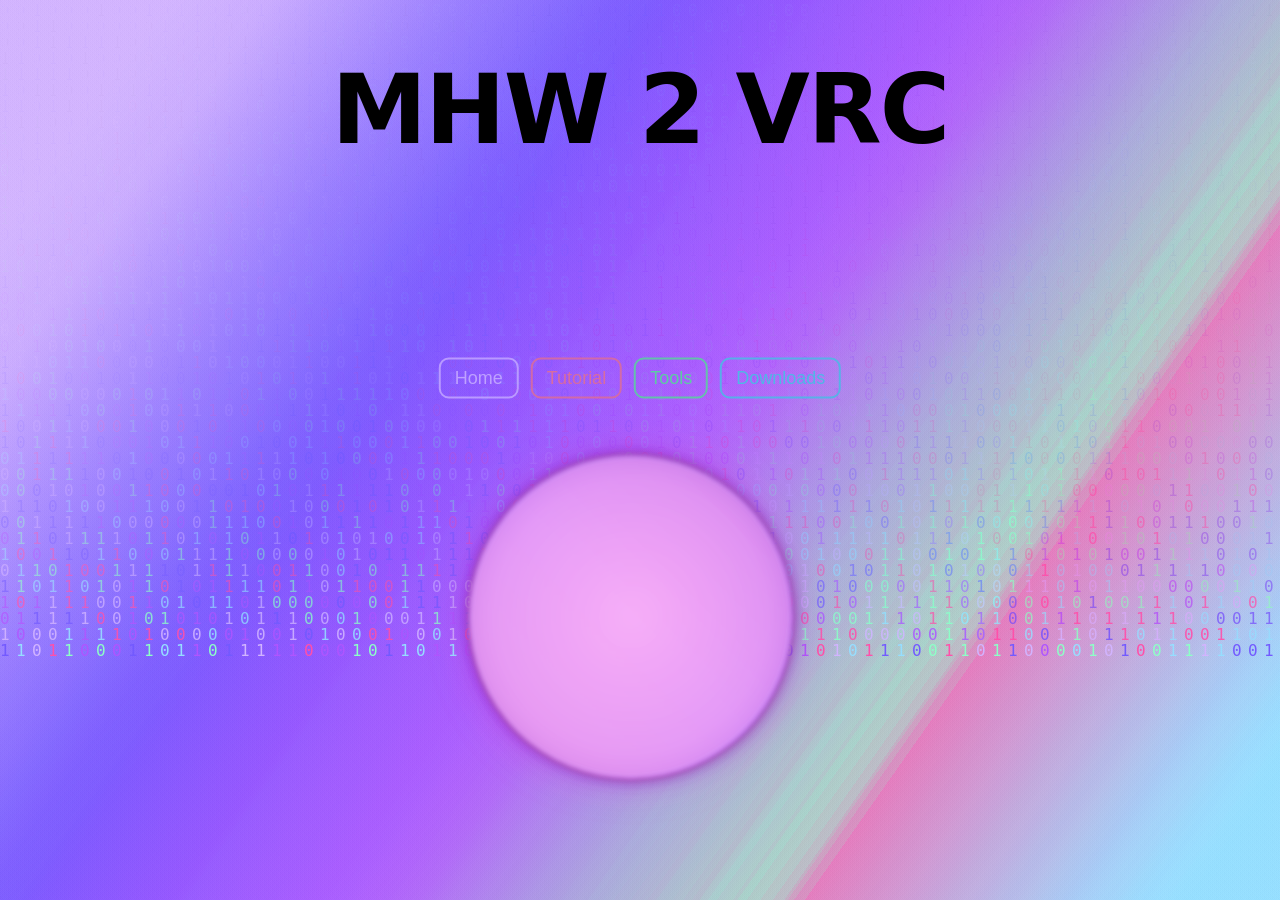
==== index.html @ 6a70eb08 "setting up initial home page for mhw2vrc" ====
<!doctype html>
<html lang="en">
<head>
  <meta charset="utf-8">
  <meta name="viewport" content="width=device-width,initial-scale=1">
  <title>MHW 2 VRC</title>
  <link rel="stylesheet" href="styles.css">
</head>
<body>
  <!-- Matrix binary rain canvas (behind blobs) -->
  <canvas id="matrix" aria-hidden="true"></canvas>

  <!-- Dynamic blobs root -->
  <div id="blobsRoot" aria-hidden="true"></div>

  <div class="content">
    <h1>MHW 2 VRC</h1>
    
    <div class="top-buttons" role="navigation" aria-label="top placeholders">
      <button class="top-button top-lilac" id="btnHome">Home</button>
      <button class="top-button top-pink" id="btnTutorial">Tutorial</button>
      <button class="top-button top-mint" id="btnTools">Tools</button>
      <button class="top-button top-sky" id="btnDownloads">Downloads</button>
    </div>
  </div>
  <script>
    // MATRIX RAIN (binary) - adapted from rhea.html, color-matched to blobs
    (function(){
      const canvas = document.getElementById('matrix');
      if(!canvas) return;
      const ctx = canvas.getContext('2d');
      function resizeCanvas(){ canvas.width = window.innerWidth; canvas.height = window.innerHeight; }
      resizeCanvas(); window.addEventListener('resize', resizeCanvas);

      const chars = '01';
      const charArray = chars.split('');
      const fontSize = 16;
      let columns = Math.floor(canvas.width / fontSize);
      let drops = Array(columns).fill(1);
      const matrixColors = ['#8DFFC7','#96DEFF','#D2B4FF','#735AFF','#AF55FF','#FF50AA'];

      function hexToRgba(hex, a){
        const h = hex.replace('#','');
        const bigint = parseInt(h,16);
        const r = (bigint>>16)&255, g=(bigint>>8)&255, b=bigint&255;
        return `rgba(${r},${g},${b},${a})`;
      }

      function drawMatrix(){
        // shifting pastel gradient background instead of black
        const phase = (Date.now() % 10000) / 10000; // 0..1 slowly
        const grad = ctx.createLinearGradient(0,0,canvas.width,canvas.height);
        for(let i=0;i<matrixColors.length;i++){
          const offset = (i/(matrixColors.length-1) + phase) % 1;
          grad.addColorStop(offset, hexToRgba(matrixColors[i], 0.12));
        }
        ctx.fillStyle = grad;
        ctx.fillRect(0,0,canvas.width,canvas.height);

        ctx.font = fontSize + 'px monospace';
        for(let i=0;i<drops.length;i++){
          const text = charArray[Math.floor(Math.random()*charArray.length)];
          ctx.fillStyle = matrixColors[Math.floor(Math.random()*matrixColors.length)];
          const x = i * fontSize;
          const y = drops[i] * fontSize;
          ctx.fillText(text, x, y);
          if(y > canvas.height && Math.random()>0.975) drops[i]=0;
          drops[i]++;
        }
      }
      setInterval(drawMatrix, 45);
      window.addEventListener('resize', ()=>{
        const newCols = Math.floor(canvas.width / fontSize);
        if(newCols !== columns){ columns = newCols; drops = Array(columns).fill(1); }
      });
    })();

    // DYNAMIC BLOBS with simple collision physics
    (function(){
      const ROOT = document.getElementById('blobsRoot');
      const heading = document.querySelector('h1');
      const COUNT = 1;
      const blobs = [];
      const rand = (a,b)=> a + Math.random()*(b-a);

      function createBlob(sizeClass){
        const el = document.createElement('div');
        el.className = `morphing-container ${sizeClass} delay-0`;
        el.innerHTML = '<div class="blob blob-layer-3"></div><div class="blob blob-layer-2"></div><div class="blob blob-layer-1"></div>';
        ROOT.appendChild(el);
        return el;
      }

      // create main blob anchored near heading
      function headingCenter(){
        const rect = heading.getBoundingClientRect();
        return { x: rect.left + rect.width/2 + window.scrollX, y: rect.top + rect.height/2 + window.scrollY };
      }

      // compute shared anchor offset for main blob (kept slightly below buttons)
      function getAnchorYOffset(){ return Math.min(window.innerHeight * 0.22, 180); }

      // create blobs: single main blob positioned under the menu buttons
      for(let i=0;i<COUNT;i++){
        const sizeClass = 'main-blob';
        const el = createBlob(sizeClass);
        // initial placement
        let w = el.offsetWidth || (sizeClass==='main-blob'? 480 : sizeClass==='small'? 340:220);
        let h = el.offsetHeight || w;
        let radius = Math.max(w,h)/2 * 0.42; // effective collision radius scaled down for overlap feel
        let x,y;
        // place the single main blob below the centered buttons
        const centerX = window.innerWidth/2;
        const centerY = window.innerHeight/2;
        const anchorOffset = getAnchorYOffset(); // push blob down under buttons
        x = centerX;
        y = centerY + anchorOffset;
        const seed = Math.random()*10;
        const vx = rand(-0.8,0.8);
        const vy = rand(-0.8,0.8);
        const mass = radius*radius;
        const blob = { el, x, y, vx, vy, r: radius, mass, seed, sizeClass, anchor:(i===0) };
        // initial style
        el.style.left = x + 'px'; el.style.top = y + 'px';
        el.style.transform = 'translate(-50%,-50%) scale(1)';
        blobs.push(blob);
      }

      let last = performance.now();
      function resolveCollision(a,b){
        const dx = b.x - a.x; const dy = b.y - a.y; let dist = Math.hypot(dx,dy);
        if(dist === 0) { dist = 0.001; }
          const padding = 12;
          const minDist = a.r + b.r + padding;
          if(dist < minDist){
          const nx = dx/dist, ny = dy/dist;
          const overlap = (minDist - dist);
          const totalMass = a.mass + b.mass;
          const sepFactor = 1.4; // stronger separation to avoid lingering overlap
          // separate with stronger factor to avoid visual overlap
          a.x -= nx * overlap * sepFactor * (b.mass/totalMass);
          a.y -= ny * overlap * sepFactor * (b.mass/totalMass);
          b.x += nx * overlap * sepFactor * (a.mass/totalMass);
          b.y += ny * overlap * sepFactor * (a.mass/totalMass);
          // velocity resolution (soft)
          const relVel = (b.vx - a.vx)*nx + (b.vy - a.vy)*ny;
          if(relVel < 0){
            const e = 0.35; // slightly bouncier restitution
            const j = -(1+e)*relVel / (1/a.mass + 1/b.mass);
            a.vx -= (j * nx)/a.mass; a.vy -= (j * ny)/a.mass;
            b.vx += (j * nx)/b.mass; b.vy += (j * ny)/b.mass;
          }
        }
      }

      function tick(now){
        const dt = Math.min(0.032, (now-last)/1000); last = now;
        // update main anchor target (viewport center shifted down by anchor offset)
        const centerX = window.innerWidth/2;
        const centerY = window.innerHeight/2;
        const head = { x: centerX, y: centerY + getAnchorYOffset() };
        for(let i=0;i<blobs.length;i++){
          const b = blobs[i];
          if(b.anchor){
            // spring towards heading center (allow small wiggle)
            const kx = (head.x - b.x) * 0.08;
            const ky = (head.y - b.y) * 0.08;
            b.vx += kx * dt; b.vy += ky * dt;
          } else {
            // small wandering force (stronger for visible motion)
            const wander = 0.06;
            b.vx += (Math.sin(now*0.001 + b.seed) * wander) * dt;
            b.vy += (Math.cos(now*0.001 + b.seed) * wander) * dt;
          }
          // integrate
          b.x += b.vx * 60 * dt; b.y += b.vy * 60 * dt;
          // bounds (bounce)
          const margin = 30;
          const minX = margin, maxX = window.innerWidth - margin;
          const minY = margin, maxY = window.innerHeight - margin;
          if(b.x < minX){ b.x = minX; b.vx *= -0.7; }
          if(b.x > maxX){ b.x = maxX; b.vx *= -0.7; }
          if(b.y < minY){ b.y = minY; b.vy *= -0.7; }
          if(b.y > maxY){ b.y = maxY; b.vy *= -0.7; }
        }
        // collisions
        for(let i=0;i<blobs.length;i++){
          for(let j=i+1;j<blobs.length;j++) resolveCollision(blobs[i], blobs[j]);
        }
        // damping and update DOM
        for(const b of blobs){
          b.vx *= 0.992; b.vy *= 0.992;
          // scale pulse (vary amplitude by size)
          const amp = (b.sizeClass==='tiny')? 0.14 : (b.sizeClass==='small')? 0.1 : 0.06;
          const s = 1 + amp * Math.sin((now*0.0025) + b.seed*3);
          b.el.style.left = b.x + 'px'; b.el.style.top = b.y + 'px';
          b.el.style.transform = `translate(-50%,-50%) scale(${s})`;
        }
        requestAnimationFrame(tick);
      }
      requestAnimationFrame(tick);
      // adapt on resize
      window.addEventListener('resize', ()=>{
        // keep blobs inside viewport
        for(const b of blobs){ b.x = Math.min(window.innerWidth-40, Math.max(40, b.x)); b.y = Math.min(window.innerHeight-40, Math.max(40, b.y)); }
      });
      // placeholder button behavior (reactive)
      function setupTopButtons(){
        const mappings = [
          {id:'btnHome', name:'Home'},
          {id:'btnTutorial', name:'Tutorial'},
          {id:'btnTools', name:'Tools'},
          {id:'btnDownloads', name:'Downloads'}
        ];
        mappings.forEach(m=>{
          const el = document.getElementById(m.id);
          if(!el) return;
          el.addEventListener('click', ()=>{
            // visual feedback
            el.classList.add('pressed');
            setTimeout(()=> el.classList.remove('pressed'), 180);
            // placeholder action: log and briefly show a console message on the page
            console.log(m.name + ' clicked');
            const p = document.createElement('div'); p.textContent = m.name + ' (placeholder)';
            p.style.position='fixed'; p.style.right='12px'; p.style.bottom='12px'; p.style.background='rgba(0,0,0,0.6)'; p.style.color='#fff'; p.style.padding='8px 12px'; p.style.borderRadius='6px'; p.style.zIndex=9999;
            document.body.appendChild(p);
            setTimeout(()=> p.remove(), 900);
          });
        });
      }
      setupTopButtons();
    })();
  </script>
</body>
</html>
---- styles.css ----
/* MHW 2 VRC — Liquid Background Styles */
:root{
  --bg: #fff;
  --text: #000;
}
*{box-sizing:border-box}
html,body{height:100%}
body{
  margin:0;
  font-family: Inter, ui-sans-serif, system-ui, -apple-system, "Segoe UI", Roboto, "Helvetica Neue", Arial;
  background:var(--bg);
  color:var(--text);
  -webkit-font-smoothing:antialiased;
  -moz-osx-font-smoothing:grayscale;
}
#bg{
  position:fixed;
  inset:0;
  width:100vw;
  height:100vh;
  display:block;
  z-index:0;
}
.content{
  position:relative;
  z-index:1;
  min-height:100vh;
  display:flex;
  flex-direction:column;
  align-items:center; /* keep horizontally centered */
  justify-content:flex-start; /* move content to top */
  text-align:center;
  padding:6vh 6vw 4vh 6vw; /* add top padding so header sits near top */
}
h1{
  font-size:clamp(36px,8vw,96px);
  font-weight:900;
  margin:0 0 12px 0;
  letter-spacing:-0.02em;
  color:var(--text);
}

/* Top placeholder buttons */
.top-buttons{ display:flex; gap:12px; position:fixed; left:50%; top:42%; transform:translate(-50%,-50%); margin:0; z-index:20; }
.top-button{
  background: transparent;
  border: 2px solid transparent;
  padding: 8px 14px;
  font-size: clamp(14px,2.2vw,18px);
  border-radius: 10px;
  cursor: pointer;
  color: inherit;
  transition: transform 0.14s ease, box-shadow 0.18s ease;
}
.top-button:focus{ outline: none; transform: translateY(-2px); }
.top-button.pressed{ transform: scale(0.98); box-shadow: 0 6px 18px rgba(0,0,0,0.25); }
.top-lilac{ color: #BFA1FF; border-color: rgba(191,161,255,0.9); }
.top-pink{ color: #D86C9F; border-color: rgba(216,108,159,0.9); }
.top-mint{ color: #5CCDA2; border-color: rgba(92,205,162,0.9); }
.top-sky{ color: #4FB7E6; border-color: rgba(79,183,230,0.9); }
.tagline{
  margin:0;
  font-size:clamp(14px,2.2vw,20px);
  opacity:0.95;
  max-width:900px;
}
@media (prefers-reduced-motion: reduce){
  #bg{display:none}
  #blobBg{display:none}
}

/* Blob background (integrated from user's liquidblobsfrontend) */
body{
  /* pastel vertical fallback gradient for areas not covered by blobs */
  background: linear-gradient(180deg, #e9fff6 0%, #e9f7ff 30%, #f3e8ff 60%, #ffeaf6 100%);
}

.blob-root {
  position: fixed;
  left: var(--blob-left, 50%);
  top: var(--blob-top, 45%);
  transform: translate(-50%, -50%);
  width: 60vmax;
  height: 60vmax;
  pointer-events: none;
  z-index: 0;
}

.blob{
  position: absolute;
  left: 50%;
  top: 50%;
  transform: translate(-50%, -50%);
  width: 100%;
  height: 100%;
  filter: blur(28px) contrast(1.05) saturate(1.05);
  mix-blend-mode: screen;
  opacity: 0.95;
}

.blob-layer-1{
  background: linear-gradient(120deg, rgba(141,255,199,1), rgba(150,222,255,0.95), rgba(210,180,255,0.95));
  background-size: 600% 600%;
  animation: colorShift 12s ease-in-out infinite, liquidMorph 18s ease-in-out infinite;
}

.blob-layer-2{
  background: radial-gradient(circle at 30% 30%, rgba(210,180,255,0.92), rgba(175,85,255,0.88));
  mix-blend-mode: screen;
  filter: blur(40px);
  animation: colorShift 16s ease-in-out infinite reverse, liquidMorph 20s ease-in-out infinite reverse, liquidPulse 8s ease-in-out infinite;
  opacity:0.95;
}

.blob-layer-3{
  background: radial-gradient(ellipse at 70% 70%, rgba(255,80,170,0.9), rgba(175,85,255,0.78) 60%, transparent 80%);
  filter: blur(48px);
  animation: colorShift 22s ease-in-out infinite reverse, liquidRotate 40s linear infinite, liquidMorph 24s ease-in-out infinite;
  opacity:0.9;
}

@keyframes colorShift {
  0%{ background-position: 0% 50%; }
  25%{ background-position: 50% 20%; }
  50%{ background-position: 100% 50%; }
  75%{ background-position: 50% 80%; }
  100%{ background-position: 0% 50%; }
}

@keyframes liquidMorph {
  0% { border-radius: 45% 55% 35% 65% / 50% 60% 40% 50%; transform: translate(-50%,-50%) scale(1) rotate(0deg); }
  25% { border-radius: 65% 35% 75% 25% / 40% 80% 20% 60%; transform: translate(-50%,-50%) scale(1.05) rotate(48deg); }
  50% { border-radius: 25% 75% 45% 55% / 70% 30% 60% 40%; transform: translate(-50%,-50%) scale(0.95) rotate(96deg); }
  75% { border-radius: 80% 20% 60% 40% / 30% 70% 50% 50%; transform: translate(-50%,-50%) scale(1.1) rotate(144deg); }
  100% { border-radius: 45% 55% 35% 65% / 50% 60% 40% 50%; transform: translate(-50%,-50%) scale(1) rotate(360deg); }
}

@keyframes rapidGradientShift {
    0% { background-position: 0% 50%; }
    50% { background-position: 100% 50%; }
    100% { background-position: 0% 50%; }
}

@keyframes liquidPulse {
  0%,100%{ transform: translate(-50%,-50%) scale(1); opacity:0.95; }
  50%{ transform: translate(-50%,-50%) scale(1.08); opacity:1; }
}

@keyframes liquidRotate {
  0%{ transform: translate(-50%,-50%) rotate(0deg) scale(1); }
  100%{ transform: translate(-50%,-50%) rotate(360deg) scale(1); }
}

/* ensure content sits above the blobs */
.content{ z-index:3; position:relative }

/* Matrix canvas (binary rain) behind blobs */
#matrix{ position: fixed; inset:0; z-index:0; pointer-events:none }

/* Exact circular morphing blob styles (adapted from liquidblobsfrontend.html) */
.morphing-container{
  position: fixed;
  width: 60vmin;
  height: 60vmin;
  z-index: 1;
  display: flex;
  pointer-events: none;
  justify-content: center;
  align-items: center;
}
.morphing-container.visible{ display:flex }
.morphing-container.centered{
  top: 50%;
  left: 50%;
  transform: translate(-50%, -50%);
}
.morphing-container.main-blob{ width: 34vmin; height: 34vmin; }
.morphing-container.small{ width: 18vmin; height: 18vmin; }
.morphing-container.tiny{ width: 18vmin; height: 18vmin; }

/* fixed positions for extra blobs */
.morphing-container.pos-left{ left: 16%; top: 28%; transform: translate(-50%,-50%); }
.morphing-container.pos-right{ left: 84%; top: 24%; transform: translate(-50%,-50%); }
.morphing-container.pos-bottom-left{ left: 24%; top: 82%; transform: translate(-50%,-50%); }

/* ensure all blob layers are perfectly centered within their container */
.blob{
  position: absolute;
  left: 50%;
  top: 50%;
  transform: translate(-50%,-50%);
  transform-origin: center center;
  width: 100%;
  height: 100%;
  border-radius: 50%;
  animation: liquidMorph 3.2s ease-in-out infinite;
  filter: blur(2px) contrast(1.15) saturate(1.1);
}
.blob-layer-1{
  background: linear-gradient(45deg, #c84b6e, #d86c9f, #8b5fd9, #4b2b8c, #7d4a86);
  background-size: 600% 600%;
  animation: liquidMorph 3.2s ease-in-out infinite, rapidGradientShift 6s ease-in-out infinite;
  box-shadow:
    0 0 18px rgba(102, 0, 153, 0.5),
    0 0 30px rgba(153, 50, 204, 0.35),
    0 0 42px rgba(255, 154, 193, 0.25),
    inset 0 0 10px rgba(255,255,255,0.08);
}
.blob-layer-2{
  background: radial-gradient(circle, #c86b98, #8b3c7a);
  animation: liquidMorph 3.6s ease-in-out infinite reverse, liquidPulse 4.5s ease-in-out infinite;
  filter: blur(3px);
  opacity: 0.95;
}
.blob-layer-3{
  background: radial-gradient(ellipse, #bf3a5f, #6f2b6f 60%, transparent 80%);
  animation: liquidMorph 4.0s ease-in-out infinite, liquidRotate 18s linear infinite;
  filter: blur(4px);
  opacity: 0.92;
}

@keyframes rapidGradientShift {
  0% { background-position: 0% 50%; }
  20% { background-position: 100% 80%; }
  40% { background-position: 0% 100%; }
  60% { background-position: 80% 20%; }
  80% { background-position: 20% 0%; }
  100% { background-position: 0% 50%; }
}

/* staggered delays for different containers */
.morphing-container.delay-0 .blob{ animation-delay: 0s; }
.morphing-container.delay-1 .blob{ animation-delay: 0.45s; }
.morphing-container.delay-2 .blob{ animation-delay: 0.95s; }
.morphing-container.delay-3 .blob{ animation-delay: 1.5s; }

/* Small/tiny blob animation speed variants */
.morphing-container.small .blob-layer-1{
  animation: liquidMorph 2.6s ease-in-out infinite, rapidGradientShift 5s ease-in-out infinite;
}
.morphing-container.small .blob-layer-2{
  animation: liquidMorph 2.8s ease-in-out infinite reverse, liquidPulse 3.6s ease-in-out infinite;
  filter: blur(2.5px);
}
.morphing-container.small .blob-layer-3{
  animation: liquidMorph 3.2s ease-in-out infinite, liquidRotate 12s linear infinite;
  filter: blur(3px);
}

.morphing-container.tiny .blob-layer-1{
  animation: liquidMorph 2.2s ease-in-out infinite, rapidGradientShift 4s ease-in-out infinite;
}
.morphing-container.tiny .blob-layer-2{
  animation: liquidMorph 2.4s ease-in-out infinite reverse, liquidPulse 3s ease-in-out infinite;
  filter: blur(1.8px);
  opacity:0.95;
}
.morphing-container.tiny .blob-layer-3{
  animation: liquidMorph 2.8s ease-in-out infinite, liquidRotate 10s linear infinite;
  filter: blur(2.2px);
  opacity:0.9;
}
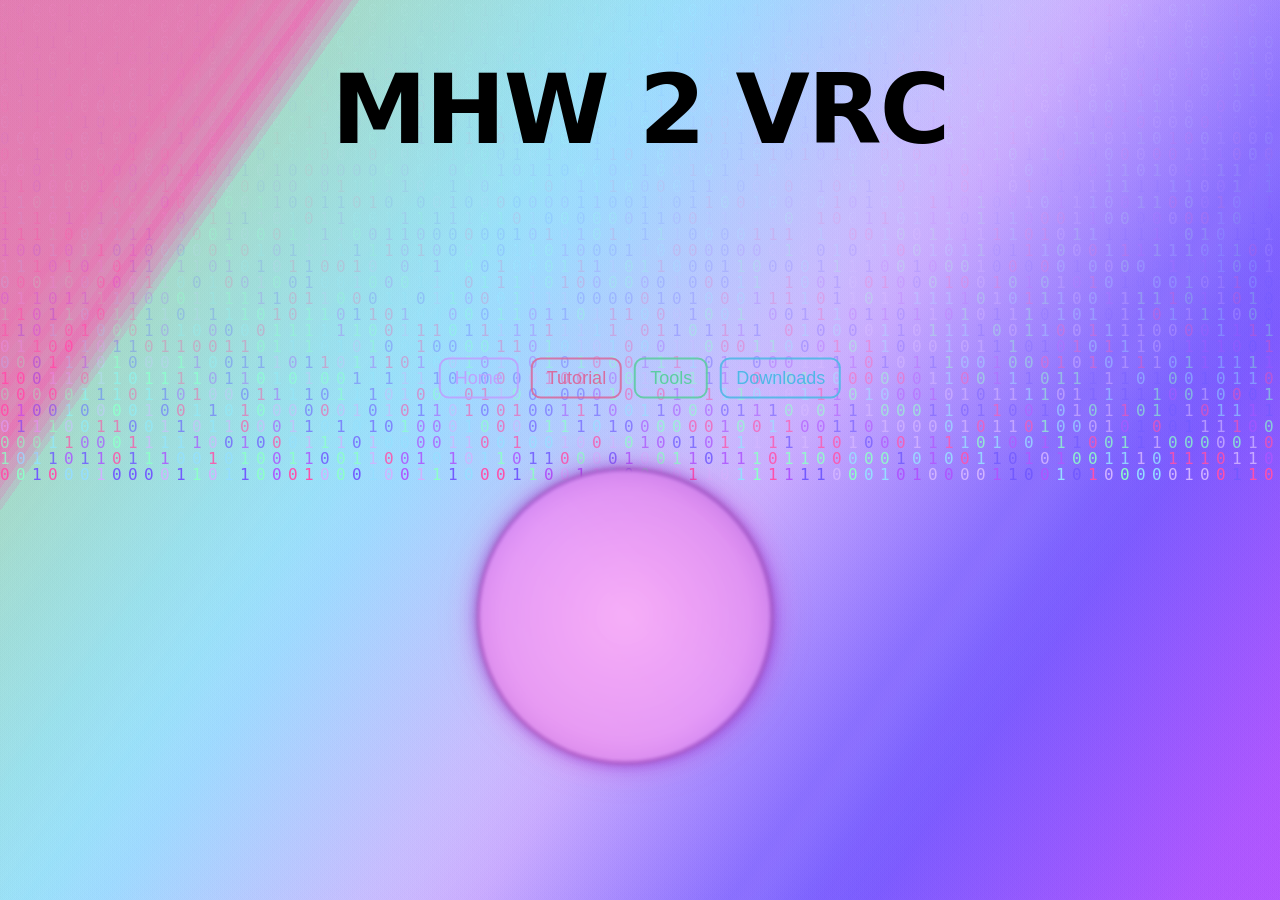
==== commit 1d43ad43: "Add downloads page and assetDownloads assets" ====
--- a/index.html
+++ b/index.html
@@ -219,7 +219,16 @@
             // visual feedback
             el.classList.add('pressed');
             setTimeout(()=> el.classList.remove('pressed'), 180);
-            // placeholder action: log and briefly show a console message on the page
+            // navigation for specific buttons
+            if(m.id === 'btnDownloads'){
+              window.location.href = 'downloads.html';
+              return;
+            }
+            if(m.id === 'btnHome'){
+              window.location.href = 'index.html';
+              return;
+            }
+            // placeholder action for remaining buttons
             console.log(m.name + ' clicked');
             const p = document.createElement('div'); p.textContent = m.name + ' (placeholder)';
             p.style.position='fixed'; p.style.right='12px'; p.style.bottom='12px'; p.style.background='rgba(0,0,0,0.6)'; p.style.color='#fff'; p.style.padding='8px 12px'; p.style.borderRadius='6px'; p.style.zIndex=9999;
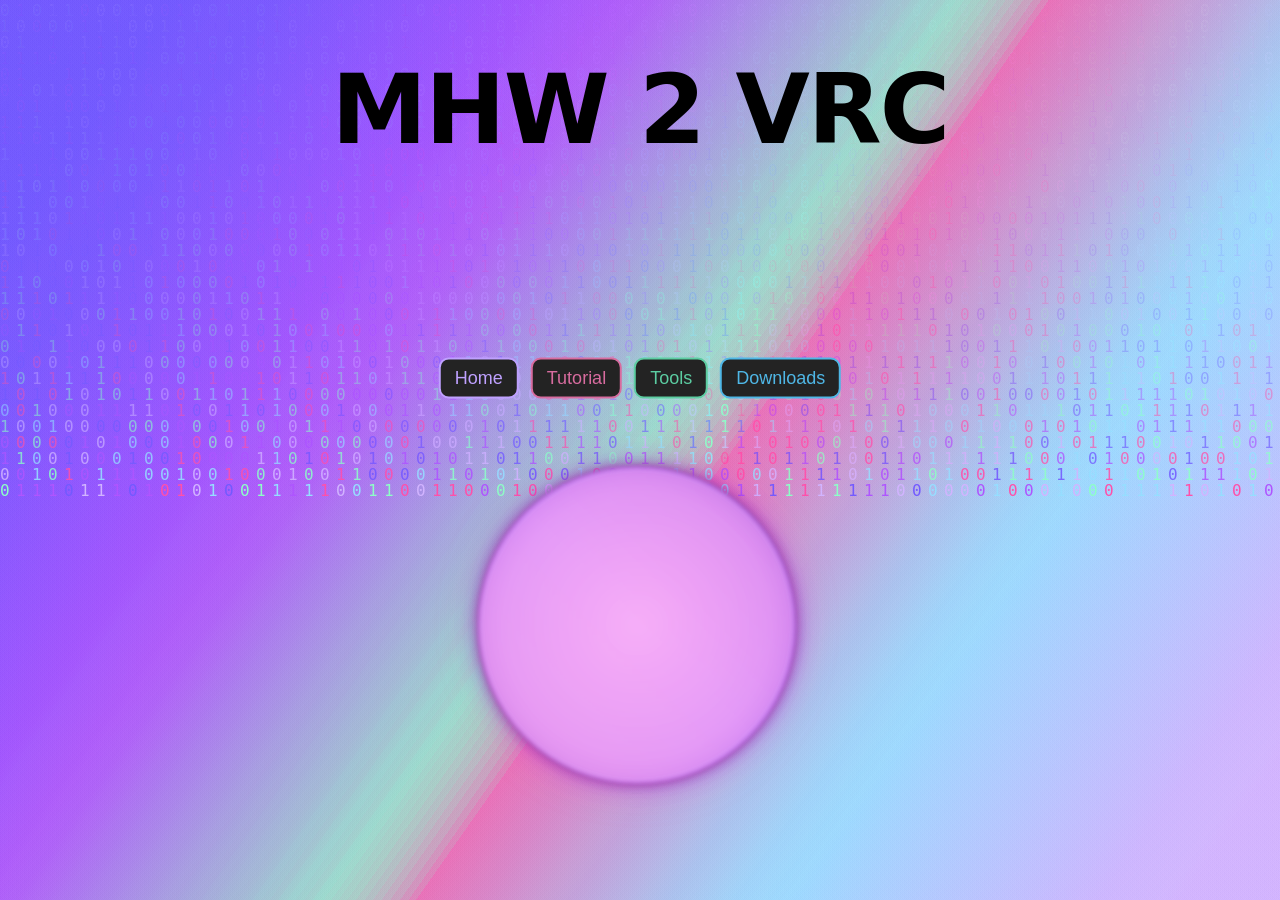
==== commit ed86b95a: "Update tutorials, downloads, styles, and assetDownloads for new VRChat setup guide and site improvem" ====
--- a/index.html
+++ b/index.html
@@ -207,10 +207,10 @@
       // placeholder button behavior (reactive)
       function setupTopButtons(){
         const mappings = [
-          {id:'btnHome', name:'Home'},
-          {id:'btnTutorial', name:'Tutorial'},
-          {id:'btnTools', name:'Tools'},
-          {id:'btnDownloads', name:'Downloads'}
+            {id:'btnHome', name:'Home'},
+            {id:'btnTutorial', name:'Tutorial'},
+            {id:'btnTools', name:'Tools'},
+            {id:'btnDownloads', name:'Downloads'}
         ];
         mappings.forEach(m=>{
           const el = document.getElementById(m.id);
@@ -228,6 +228,10 @@
               window.location.href = 'index.html';
               return;
             }
+              if(m.id === 'btnTutorial'){
+                window.location.href = 'tutorials.html';
+                return;
+              }
             // placeholder action for remaining buttons
             console.log(m.name + ' clicked');
             const p = document.createElement('div'); p.textContent = m.name + ' (placeholder)';
--- a/styles.css
+++ b/styles.css
@@ -43,7 +43,7 @@
 /* Top placeholder buttons */
 .top-buttons{ display:flex; gap:12px; position:fixed; left:50%; top:42%; transform:translate(-50%,-50%); margin:0; z-index:20; }
 .top-button{
-  background: transparent;
+  background: #232323;
   border: 2px solid transparent;
   padding: 8px 14px;
   font-size: clamp(14px,2.2vw,18px);
@@ -58,6 +58,10 @@
 .top-pink{ color: #D86C9F; border-color: rgba(216,108,159,0.9); }
 .top-mint{ color: #5CCDA2; border-color: rgba(92,205,162,0.9); }
 .top-sky{ color: #4FB7E6; border-color: rgba(79,183,230,0.9); }
+/* Keep outline color, but add visible border */
+.top-button.top-lilac, .top-button.top-pink, .top-button.top-mint, .top-button.top-sky {
+  border-color: currentColor;
+}
 .tagline{
   margin:0;
   font-size:clamp(14px,2.2vw,20px);
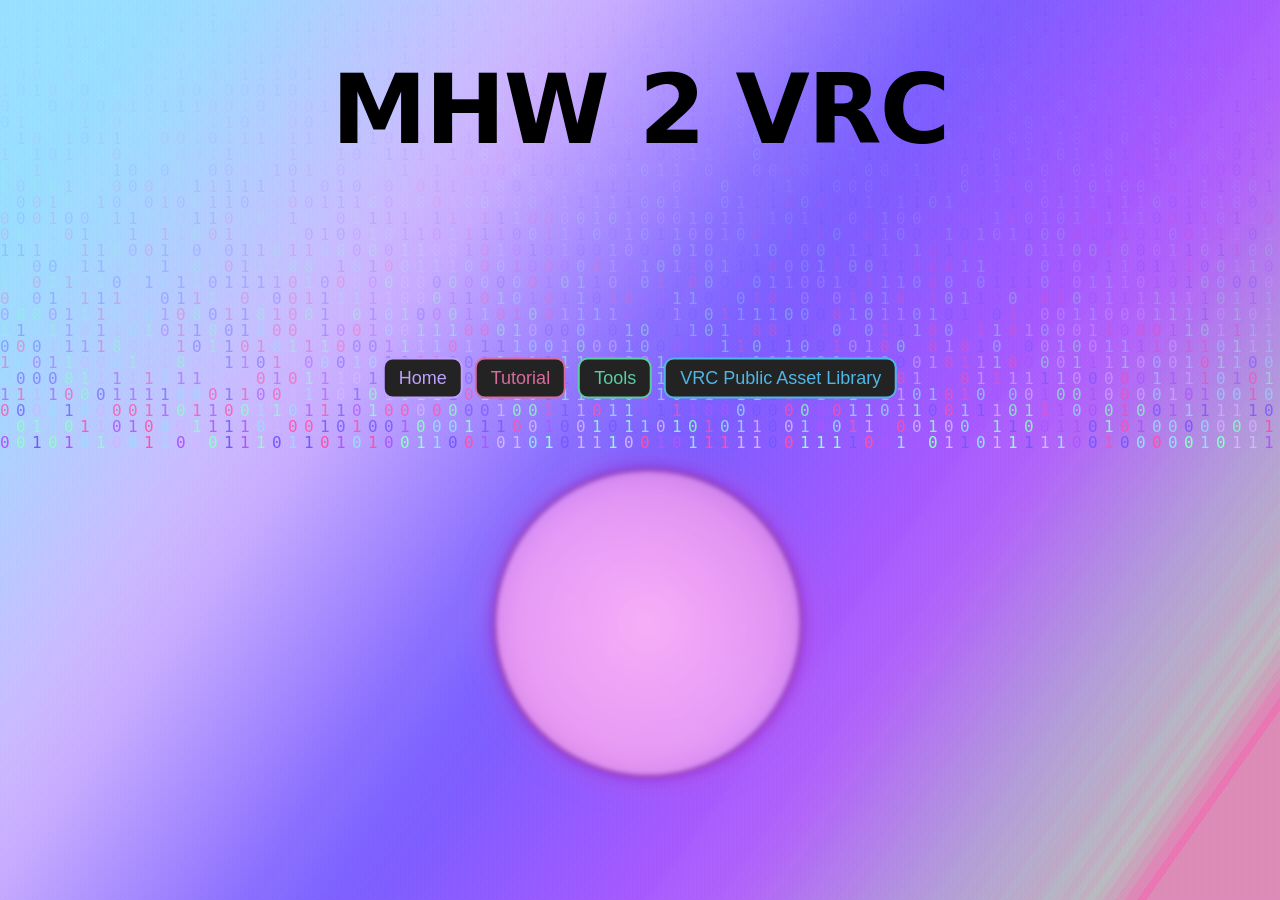
==== commit 00861bd6: "Add creator names and descriptions for new asset library items" ====
--- a/index.html
+++ b/index.html
@@ -20,7 +20,7 @@
       <button class="top-button top-lilac" id="btnHome">Home</button>
       <button class="top-button top-pink" id="btnTutorial">Tutorial</button>
       <button class="top-button top-mint" id="btnTools">Tools</button>
-      <button class="top-button top-sky" id="btnDownloads">Downloads</button>
+      <button class="top-button top-sky" id="btnDownloads">VRC Public Asset Library</button>
     </div>
   </div>
   <script>
--- a/styles.css
+++ b/styles.css
@@ -43,7 +43,7 @@
 /* Top placeholder buttons */
 .top-buttons{ display:flex; gap:12px; position:fixed; left:50%; top:42%; transform:translate(-50%,-50%); margin:0; z-index:20; }
 .top-button{
-  background: #232323;
+  background: #232323 !important;
   border: 2px solid transparent;
   padding: 8px 14px;
   font-size: clamp(14px,2.2vw,18px);
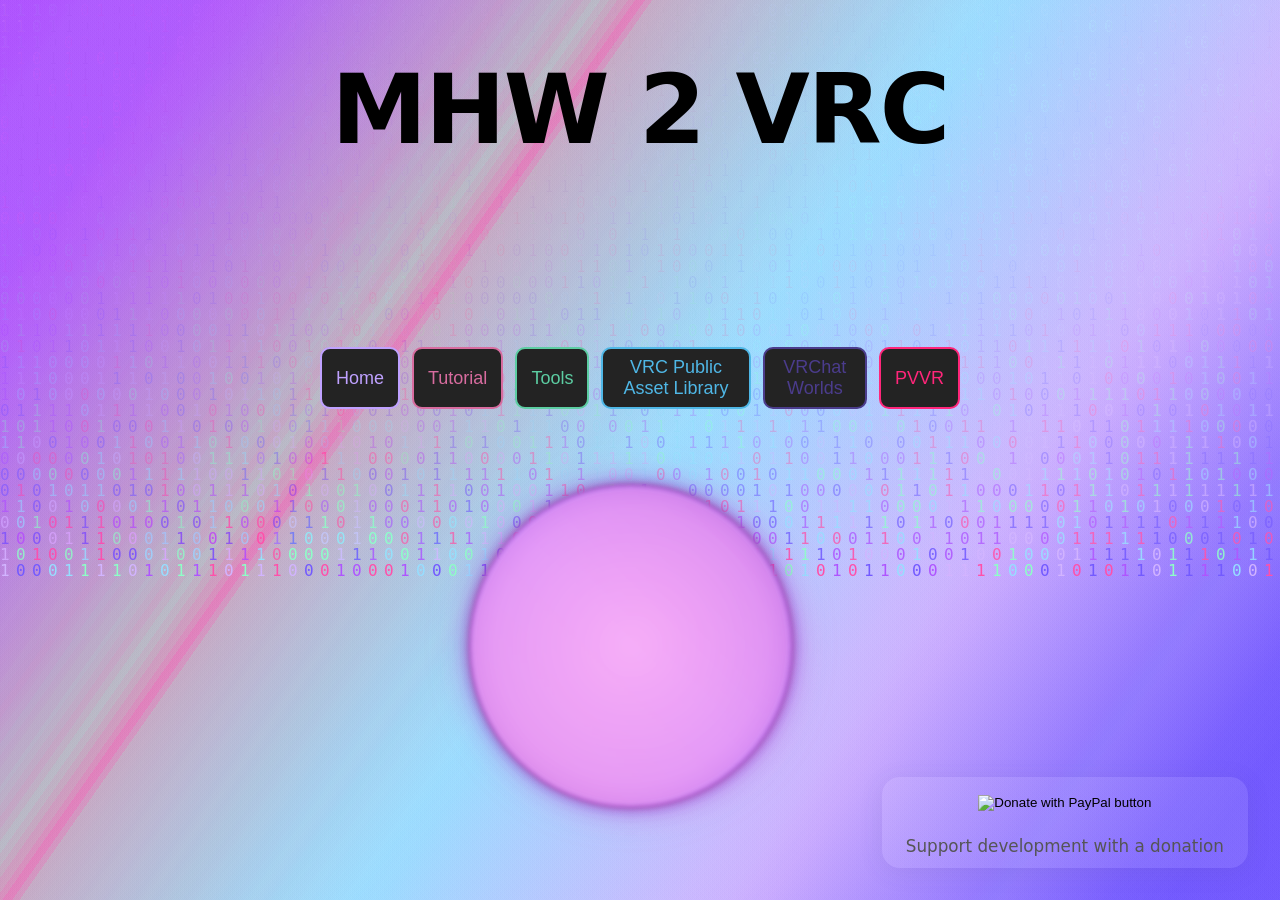
==== commit a61748aa: "Fix: button colors and donation button position for GitHub Pages" ====
--- a/index.html
+++ b/index.html
@@ -15,12 +15,22 @@
 
   <div class="content">
     <h1>MHW 2 VRC</h1>
-    
     <div class="top-buttons" role="navigation" aria-label="top placeholders">
       <button class="top-button top-lilac" id="btnHome">Home</button>
       <button class="top-button top-pink" id="btnTutorial">Tutorial</button>
       <button class="top-button top-mint" id="btnTools">Tools</button>
       <button class="top-button top-sky" id="btnDownloads">VRC Public Asset Library</button>
+      <button class="top-button top-indigo" id="btnWorlds">VRChat Worlds</button>
+      <button class="top-button top-hotpink" id="btnPVVR" onclick="window.open('https://www.prospectvalleyvr.com/', '_blank')">PVVR</button>
+    </div>
+    <!-- PayPal Donate Button: Overlapping center of liquid blob -->
+    <div class="paypal-overlap">
+      <form action="https://www.paypal.com/donate" method="post" target="_top">
+        <input type="hidden" name="hosted_button_id" value="8YMS7RGVUCPU8" />
+        <input type="image" src="https://www.paypalobjects.com/en_US/i/btn/btn_donateCC_LG.gif" border="0" name="submit" title="PayPal - The safer, easier way to pay online!" alt="Donate with PayPal button" style="display:block; margin:auto;" />
+        <img alt="" border="0" src="https://www.paypal.com/en_US/i/scr/pixel.gif" width="1" height="1" />
+      </form>
+      <div style="font-size: 1.05em; color: #555; margin-top: 6px; text-align:center;">Support development with a donation</div>
     </div>
   </div>
   <script>
@@ -207,10 +217,12 @@
       // placeholder button behavior (reactive)
       function setupTopButtons(){
         const mappings = [
-            {id:'btnHome', name:'Home'},
-            {id:'btnTutorial', name:'Tutorial'},
-            {id:'btnTools', name:'Tools'},
-            {id:'btnDownloads', name:'Downloads'}
+          {id:'btnHome', name:'Home'},
+          {id:'btnTutorial', name:'Tutorial'},
+          {id:'btnTools', name:'Tools'},
+          {id:'btnDownloads', name:'Downloads'},
+          {id:'btnWorlds', name:'VRChat Worlds'},
+          {id:'btnPVVR', name:'PVVR'}
         ];
         mappings.forEach(m=>{
           const el = document.getElementById(m.id);
@@ -224,14 +236,18 @@
               window.location.href = 'downloads.html';
               return;
             }
+            if(m.id === 'btnWorlds'){
+              window.location.href = 'vrchatworlds.html';
+              return;
+            }
             if(m.id === 'btnHome'){
               window.location.href = 'index.html';
               return;
             }
-              if(m.id === 'btnTutorial'){
-                window.location.href = 'tutorials.html';
-                return;
-              }
+            if(m.id === 'btnTutorial'){
+              window.location.href = 'tutorials.html';
+              return;
+            }
             // placeholder action for remaining buttons
             console.log(m.name + ' clicked');
             const p = document.createElement('div'); p.textContent = m.name + ' (placeholder)';
--- a/styles.css
+++ b/styles.css
@@ -1,3 +1,49 @@
+.top-red{
+  color: #FF2222 !important;
+  border-color: #FF2222 !important;
+  background: #232323 !important;
+}
+/* Fiery blob color override for VRChat Worlds */
+.blob-fiery .blob-layer-1 {
+  background: linear-gradient(120deg, #FF2222, #FF6A00, #FFB300, #FFF200, #111111);
+  background-size: 600% 600%;
+  animation: liquidMorph 3.2s ease-in-out infinite, rapidGradientShift 6s ease-in-out infinite;
+  box-shadow:
+    0 0 18px rgba(255, 34, 34, 0.5),
+    0 0 30px rgba(255, 106, 0, 0.35),
+    0 0 42px rgba(255, 179, 0, 0.25),
+    inset 0 0 10px rgba(255,255,255,0.08);
+}
+.blob-fiery .blob-layer-2 {
+  background: radial-gradient(circle, #FF6A00, #FF2222 80%, #111111 100%);
+  animation: liquidMorph 3.6s ease-in-out infinite reverse, liquidPulse 4.5s ease-in-out infinite;
+  filter: blur(3px);
+  opacity: 0.95;
+}
+.blob-fiery .blob-layer-3 {
+  background: radial-gradient(ellipse, #FFB300, #FF2222 60%, transparent 80%);
+  animation: liquidMorph 4.0s ease-in-out infinite, liquidRotate 18s linear infinite;
+  filter: blur(4px);
+  opacity: 0.92;
+}
+/* PayPal overlap button styling */
+.paypal-overlap {
+  position: fixed;
+  right: 32px;
+  bottom: 32px;
+  left: auto;
+  top: auto;
+  transform: none;
+  z-index: 12;
+  display: flex;
+  flex-direction: column;
+  align-items: center;
+  background: rgba(255,255,255,0.10);
+  padding: 18px 24px 12px 24px;
+  border-radius: 18px;
+  box-shadow: 0 4px 24px 0 rgba(80,80,120,0.10);
+  pointer-events: auto;
+}
 /* MHW 2 VRC — Liquid Background Styles */
 :root{
   --bg: #fff;
@@ -58,6 +104,8 @@
 .top-pink{ color: #D86C9F; border-color: rgba(216,108,159,0.9); }
 .top-mint{ color: #5CCDA2; border-color: rgba(92,205,162,0.9); }
 .top-sky{ color: #4FB7E6; border-color: rgba(79,183,230,0.9); }
+.top-indigo{ color: #4B3C8C !important; border-color: #4B3C8C !important; background: #232323 !important; }
+.top-hotpink{ color: #FF267A !important; border-color: #FF267A !important; background: #232323 !important; }
 /* Keep outline color, but add visible border */
 .top-button.top-lilac, .top-button.top-pink, .top-button.top-mint, .top-button.top-sky {
   border-color: currentColor;
